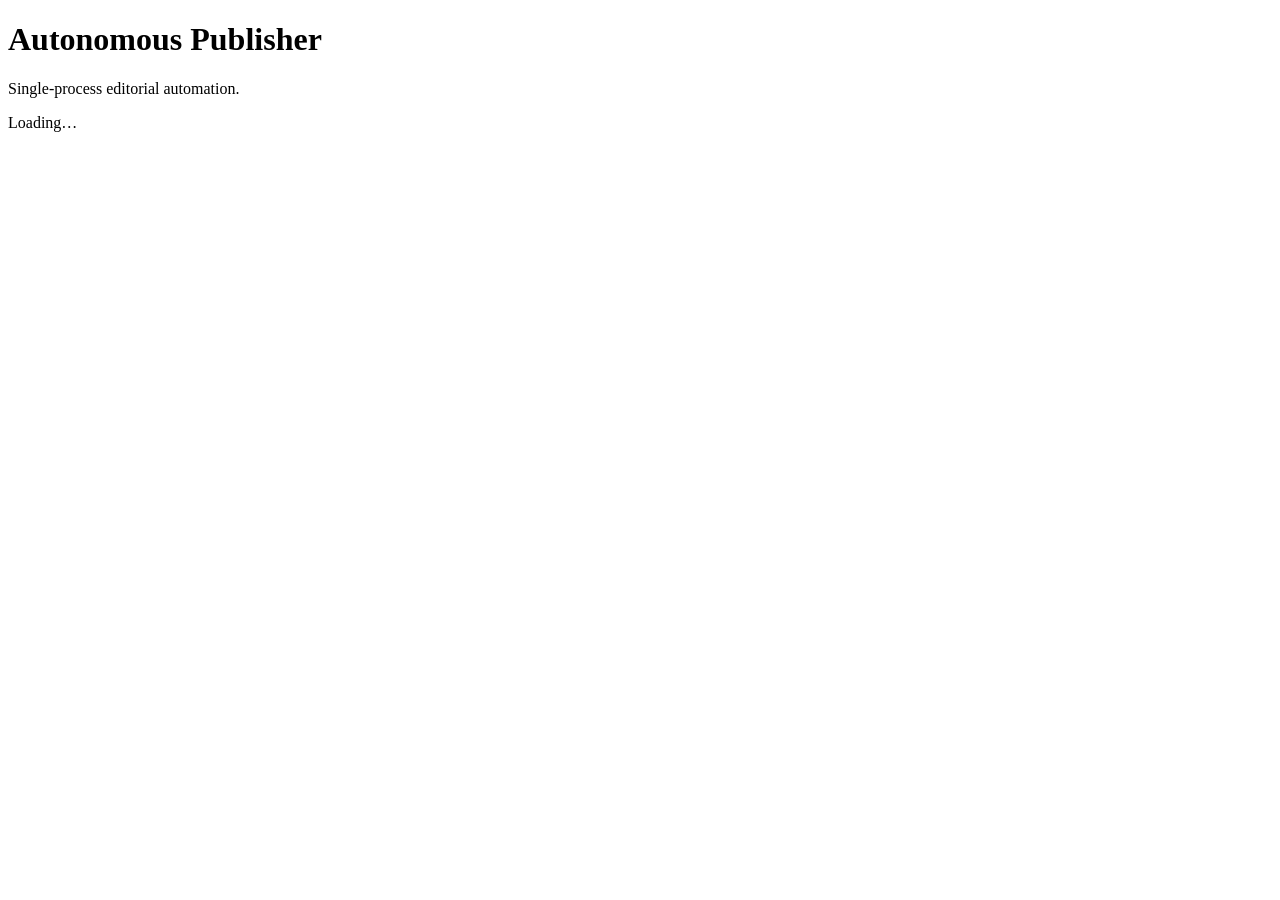
==== static/index.html @ 3559f0c7 "added backend, frontend and agent all in one folder" ====
<!DOCTYPE html>
<html lang="en">
  <head>
    <meta charset="UTF-8" />
    <meta name="viewport" content="width=device-width, initial-scale=1.0" />
    <title>Autonomous Publisher</title>
    <link rel="stylesheet" href="/style.css" />
  </head>
  <body>
    <header>
      <h1>Autonomous Publisher</h1>
      <p>Single-process editorial automation.</p>
    </header>
    <main>
      <section class="panel">
        <div id="status" class="status">Loading…</div>
        <div id="agent-meta"></div>
        <ul id="feed"></ul>
      </section>
    </main>
    <script src="/app.js"></script>
  </body>
</html>
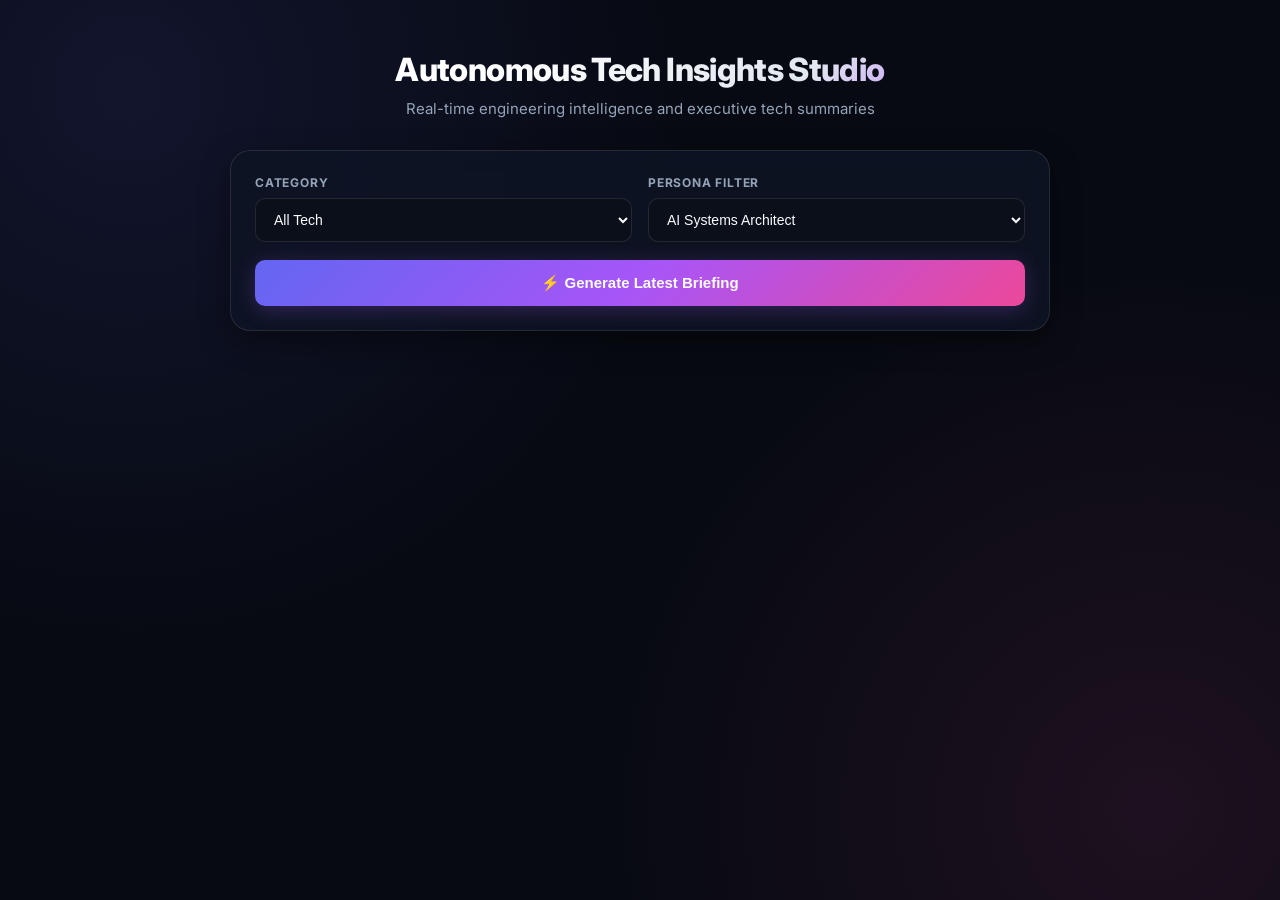
==== commit 5eea46bf: "using new html for the backend" ====
--- a/static/index.html
+++ b/static/index.html
@@ -1,23 +1,397 @@
 <!DOCTYPE html>
 <html lang="en">
-  <head>
-    <meta charset="UTF-8" />
-    <meta name="viewport" content="width=device-width, initial-scale=1.0" />
-    <title>Autonomous Publisher</title>
-    <link rel="stylesheet" href="/style.css" />
-  </head>
-  <body>
-    <header>
-      <h1>Autonomous Publisher</h1>
-      <p>Single-process editorial automation.</p>
-    </header>
-    <main>
-      <section class="panel">
-        <div id="status" class="status">Loading…</div>
-        <div id="agent-meta"></div>
-        <ul id="feed"></ul>
-      </section>
-    </main>
-    <script src="/app.js"></script>
-  </body>
+<head>
+  <meta charset="UTF-8">
+  <meta name="viewport" content="width=device-width, initial-scale=1.0">
+  <title>Autonomous Tech Insights Studio</title>
+  <style>
+    @import url('https://fonts.googleapis.com/css2?family=Inter:wght@300;400;500;600;700;800&display=swap');
+
+    :root {
+      --bg-dark: #070a12;
+      --card-bg: rgba(15, 21, 37, 0.85);
+      --card-border: rgba(255, 255, 255, 0.1);
+      --accent-gradient: linear-gradient(135deg, #6366f1 0%, #a855f7 50%, #ec4899 100%);
+      --accent-glow: rgba(168, 85, 247, 0.25);
+      --text-main: #f8fafc;
+      --text-muted: #94a3b8;
+      --badge-bg: rgba(99, 102, 241, 0.12);
+      --badge-border: rgba(99, 102, 241, 0.3);
+    }
+
+    * { box-sizing: border-box; margin: 0; padding: 0; }
+
+    body {
+      font-family: 'Inter', system-ui, -apple-system, sans-serif;
+      background-color: var(--bg-dark);
+      background-image: 
+        radial-gradient(circle at 10% 10%, rgba(99, 102, 241, 0.12) 0%, transparent 40%),
+        radial-gradient(circle at 90% 90%, rgba(236, 72, 153, 0.1) 0%, transparent 40%);
+      color: var(--text-main);
+      display: flex;
+      justify-content: center;
+      padding: 50px 20px;
+      min-height: 100vh;
+    }
+
+    .container {
+      width: 100%;
+      max-width: 820px;
+    }
+
+    .header {
+      text-align: center;
+      margin-bottom: 32px;
+    }
+
+    .header h1 {
+      font-size: 32px;
+      font-weight: 800;
+      letter-spacing: -0.02em;
+      margin-bottom: 10px;
+      background: linear-gradient(135deg, #ffffff 30%, #e2e8f0 70%, #a855f7 100%);
+      -webkit-background-clip: text;
+      -webkit-text-fill-color: transparent;
+    }
+
+    .header p {
+      color: var(--text-muted);
+      font-size: 15px;
+    }
+
+    .control-card {
+      background: var(--card-bg);
+      border: 1px solid var(--card-border);
+      backdrop-filter: blur(12px);
+      border-radius: 20px;
+      padding: 24px;
+      margin-bottom: 32px;
+      box-shadow: 0 10px 30px rgba(0, 0, 0, 0.4);
+      display: flex;
+      flex-direction: column;
+      gap: 18px;
+    }
+
+    .controls-grid {
+      display: grid;
+      grid-template-columns: 1fr 1fr;
+      gap: 16px;
+    }
+
+    .control-group {
+      display: flex;
+      flex-direction: column;
+      gap: 8px;
+    }
+
+    .control-group label {
+      font-size: 12px;
+      font-weight: 700;
+      color: var(--text-muted);
+      text-transform: uppercase;
+      letter-spacing: 0.8px;
+    }
+
+    .control-select {
+      background: #0b0f19;
+      border: 1px solid var(--card-border);
+      color: var(--text-main);
+      padding: 12px 14px;
+      border-radius: 10px;
+      font-size: 14px;
+      font-weight: 500;
+      outline: none;
+    }
+
+    .btn-submit {
+      background: var(--accent-gradient);
+      color: #fff;
+      border: none;
+      padding: 14px 24px;
+      border-radius: 10px;
+      font-weight: 700;
+      font-size: 15px;
+      cursor: pointer;
+      box-shadow: 0 4px 20px var(--accent-glow);
+      transition: transform 0.15s ease, opacity 0.2s ease;
+    }
+
+    .btn-submit:hover {
+      transform: translateY(-1px);
+      opacity: 0.95;
+    }
+
+    .result-card {
+      background: var(--card-bg);
+      border: 1px solid var(--card-border);
+      backdrop-filter: blur(12px);
+      border-radius: 20px;
+      padding: 30px;
+      box-shadow: 0 12px 40px rgba(0, 0, 0, 0.5);
+      display: none;
+    }
+
+    .result-headline {
+      font-size: 22px;
+      font-weight: 700;
+      line-height: 1.35;
+      margin-bottom: 14px;
+      color: #ffffff;
+    }
+
+    .meta-pills {
+      display: flex;
+      flex-wrap: wrap;
+      gap: 10px;
+      margin-bottom: 20px;
+    }
+
+    .pill {
+      background: var(--badge-bg);
+      border: 1px solid var(--badge-border);
+      color: #a5b4fc;
+      padding: 5px 12px;
+      border-radius: 20px;
+      font-size: 12px;
+      font-weight: 600;
+    }
+
+    /* Why Worth Publishing Box */
+    .rationale-box {
+      background: rgba(245, 158, 11, 0.08);
+      border-left: 4px solid #f59e0b;
+      border-radius: 8px;
+      padding: 16px 18px;
+      margin-bottom: 24px;
+    }
+
+    .rationale-title {
+      font-size: 11px;
+      font-weight: 700;
+      text-transform: uppercase;
+      letter-spacing: 1px;
+      color: #fbbf24;
+      margin-bottom: 6px;
+      display: flex;
+      align-items: center;
+      gap: 6px;
+    }
+
+    .rationale-text {
+      font-size: 14px;
+      color: #cbd5e1;
+      line-height: 1.5;
+    }
+
+    .section-title {
+      font-size: 12px;
+      font-weight: 700;
+      text-transform: uppercase;
+      letter-spacing: 1px;
+      color: var(--text-muted);
+      margin-bottom: 12px;
+    }
+
+    .briefing-text {
+      line-height: 1.65;
+      color: #e2e8f0;
+      margin-bottom: 24px;
+      font-size: 15px;
+    }
+
+    .takeaways-list {
+      list-style: none;
+      margin-bottom: 24px;
+      display: flex;
+      flex-direction: column;
+      gap: 10px;
+    }
+
+    .takeaways-list li {
+      position: relative;
+      padding-left: 24px;
+      font-size: 14px;
+      color: #cbd5e1;
+      line-height: 1.5;
+    }
+
+    .takeaways-list li::before {
+      content: "⚡";
+      position: absolute;
+      left: 0;
+      font-size: 12px;
+    }
+
+    .result-footer {
+      padding-top: 18px;
+      border-top: 1px solid var(--card-border);
+    }
+
+    .source-link {
+      color: #c084fc;
+      text-decoration: none;
+      font-size: 14px;
+      font-weight: 500;
+    }
+
+    .source-link:hover { text-decoration: underline; }
+  </style>
+</head>
+<body>
+
+  <div class="container">
+    <div class="header">
+      <h1>Autonomous Tech Insights Studio</h1>
+      <p>Real-time engineering intelligence and executive tech summaries</p>
+    </div>
+
+    <div class="control-card">
+      <div class="controls-grid">
+        <div class="control-group">
+          <label for="category">Category</label>
+          <select id="category" class="control-select">
+            <option value="all">All Tech</option>
+            <option value="ai">AI / Machine Learning</option>
+            <option value="systems">Systems & Performance</option>
+            <option value="security">Cybersecurity</option>
+          </select>
+        </div>
+
+        <div class="control-group">
+          <label for="persona">Persona Filter</label>
+          <select id="persona" class="control-select">
+            <option value="ai_architect">AI Systems Architect</option>
+            <option value="security_analyst">Security Specialist</option>
+            <option value="executive">Tech Executive</option>
+          </select>
+        </div>
+      </div>
+
+      <button id="generate-btn" class="btn-submit" onclick="generateBriefing()">⚡ Generate Latest Briefing</button>
+    </div>
+
+    <div id="result" class="result-card">
+      <h2 id="headline" class="result-headline"></h2>
+
+      <div class="meta-pills">
+        <span id="persona-pill" class="pill"></span>
+        <span id="impact-pill" class="pill"></span>
+        <span id="domain-pill" class="pill"></span>
+      </div>
+
+      <!-- Why Worth Publishing Box -->
+      <div class="rationale-box">
+        <div class="rationale-title">⚡ Why Worth Publishing (Editorial Selection)</div>
+        <div id="rationale-text" class="rationale-text">
+          Selected due to a direct paradigm shift in real-time predictive infrastructure. Highly relevant for systems architects managing high-concurrency data pipelines.
+        </div>
+      </div>
+
+      <p id="briefing" class="briefing-text"></p>
+
+      <div class="section-title">Key Engineering Takeaways</div>
+      <ul id="takeaways" class="takeaways-list"></ul>
+
+      <div class="result-footer">
+        <a id="source-url" class="source-link" target="_blank" href="#">Read original source context →</a>
+      </div>
+    </div>
+  </div>
+
+  <script>
+    async function generateBriefing() {
+      const btn = document.getElementById('generate-btn');
+      const resultCard = document.getElementById('result');
+      const category = document.getElementById('category').value;
+      const persona = document.getElementById('persona').value;
+
+      btn.innerText = "Analyzing & Synthesizing...";
+      btn.disabled = true;
+
+      try {
+        const response = await fetch('http://127.0.0.1:8000/api/agent/curate', {
+          method: 'POST',
+          headers: { 'Content-Type': 'application/json' },
+          body: JSON.stringify({ category, persona })
+        });
+
+        const data = await response.json();
+
+        document.getElementById('headline').innerText = data.headline;
+        document.getElementById('persona-pill').innerText = data.persona;
+        document.getElementById('impact-pill').innerText = "Impact: " + data.impact_score;
+        document.getElementById('domain-pill').innerText = data.domain;
+        document.getElementById('briefing').innerText = data.briefing;
+
+        if (data.why_worth_publishing) {
+          document.getElementById('rationale-text').innerText = data.why_worth_publishing;
+        }
+
+        const takeawaysList = document.getElementById('takeaways');
+        takeawaysList.innerHTML = '';
+        data.takeaways.forEach(item => {
+          const li = document.createElement('li');
+          li.innerText = item;
+          takeawaysList.appendChild(li);
+        });
+
+        document.getElementById('source-url').href = data.source_url;
+        resultCard.style.display = 'block';
+
+      } catch (err) {
+        alert("Make sure your backend server is running at http://127.0.0.1:8000!");
+        console.error(err);
+      } finally {
+        btn.innerText = "⚡ Generate Latest Briefing";
+        btn.disabled = false;
+      }
+    }
+    (function () {
+    "use strict";
+    const params = new URLSearchParams(window.location.search);
+    const agentId = params.get("agentId");
+    const statusEl = document.getElementById("status");
+    const feedEl = document.getElementById("feed");
+    const metaEl = document.getElementById("agent-meta");
+
+    function setStatus(text, cls) {
+      statusEl.textContent = text;
+      statusEl.className = "status" + (cls ? " " + cls : "");
+    }
+
+    function renderPosts(posts) {
+      if (!posts || posts.length === 0) {
+        feedEl.innerHTML = "";
+        setStatus("No posts yet. The agent will publish when it finds something worth saying.", "empty");
+        return;
+      }
+      setStatus("Latest posts", "");
+      feedEl.innerHTML = posts.map(function (post) {
+        return "<li><h3>" + post.title + "</h3><p>" + post.body + "</p></li>";
+      }).join("");
+    }
+
+    async function loadFeed() {
+      if (!agentId) {
+        setStatus("Missing agentId in the query string.", "error");
+        return;
+      }
+      metaEl.textContent = "Agent: " + agentId;
+      try {
+        const response = await fetch("/api/agent/feed?agentId=" + encodeURIComponent(agentId) + "&limit=20");
+        if (!response.ok) {
+          throw new Error("request failed");
+        }
+        const payload = await response.json();
+        renderPosts(payload.posts || []);
+      } catch (error) {
+        setStatus("Unable to load feed right now.", "error");
+      }
+    }
+
+    loadFeed();
+  })();
+
+  </script>
+</body>
 </html>
